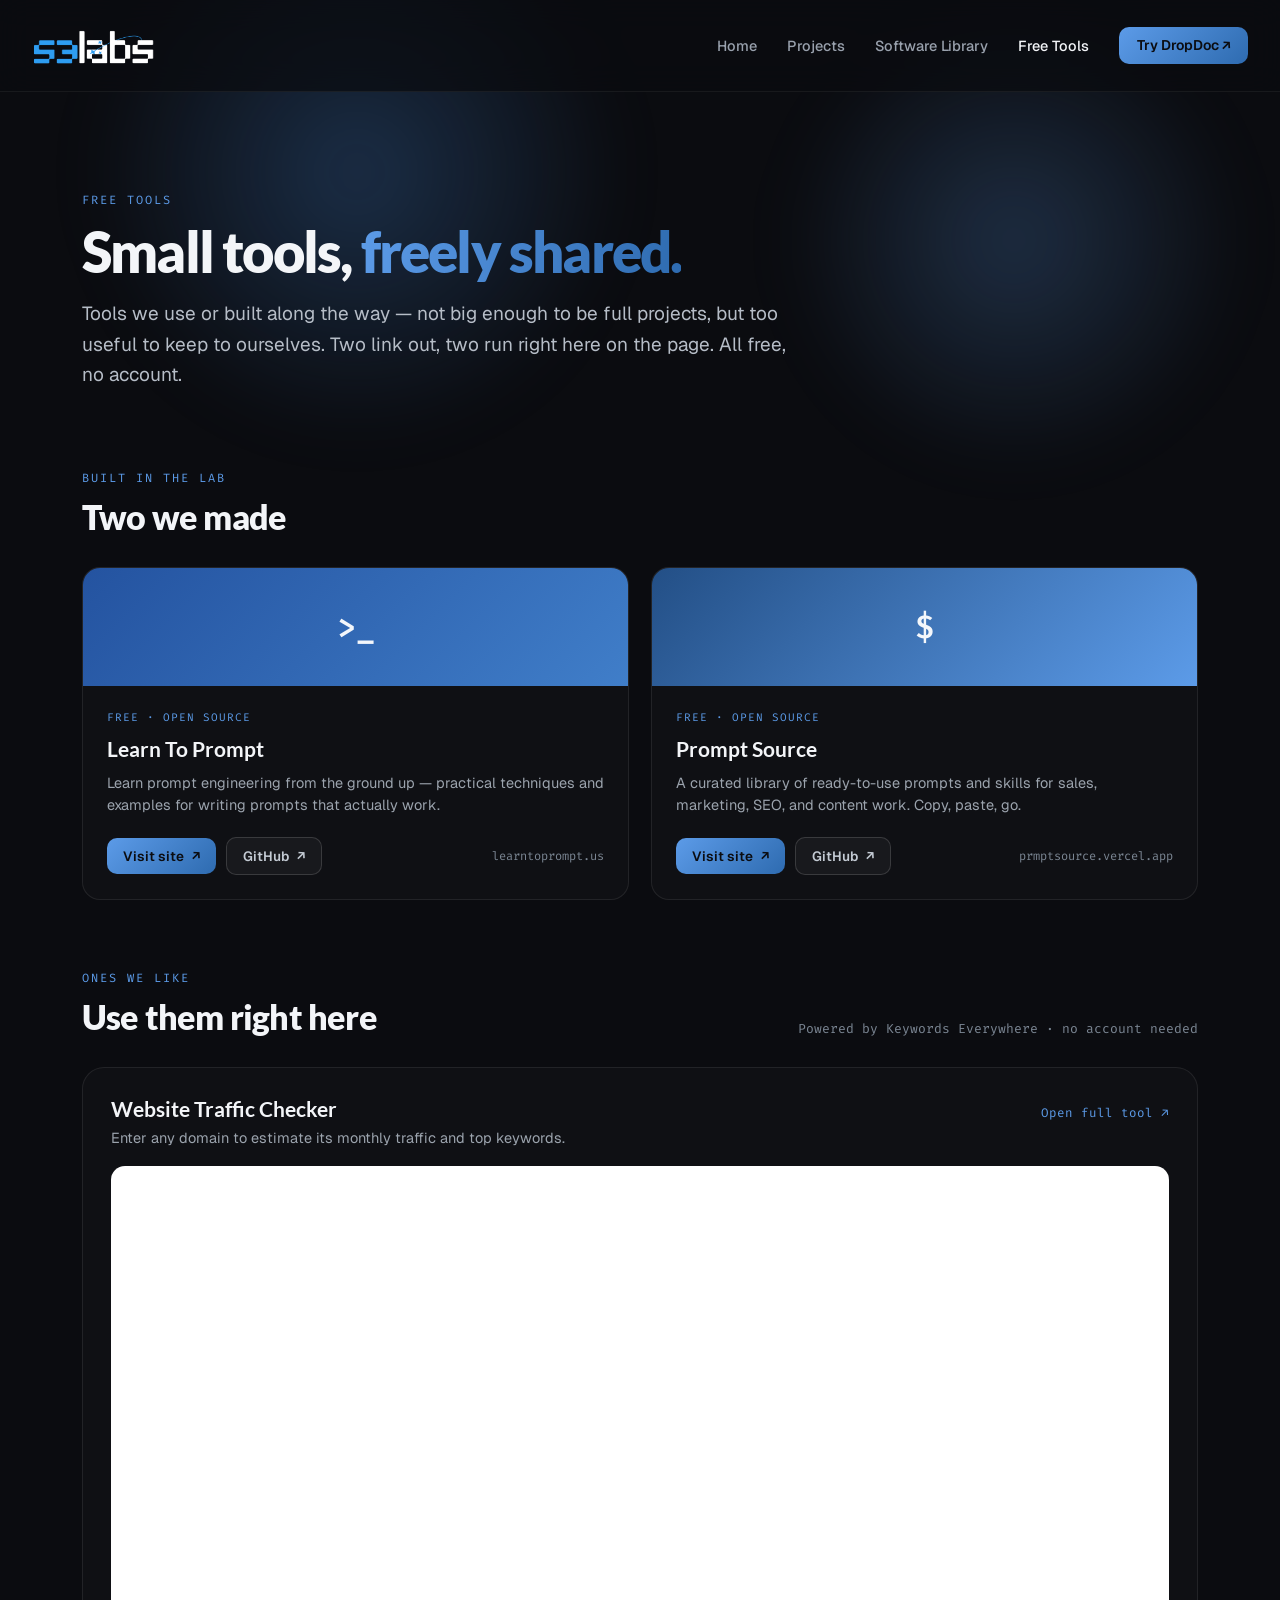
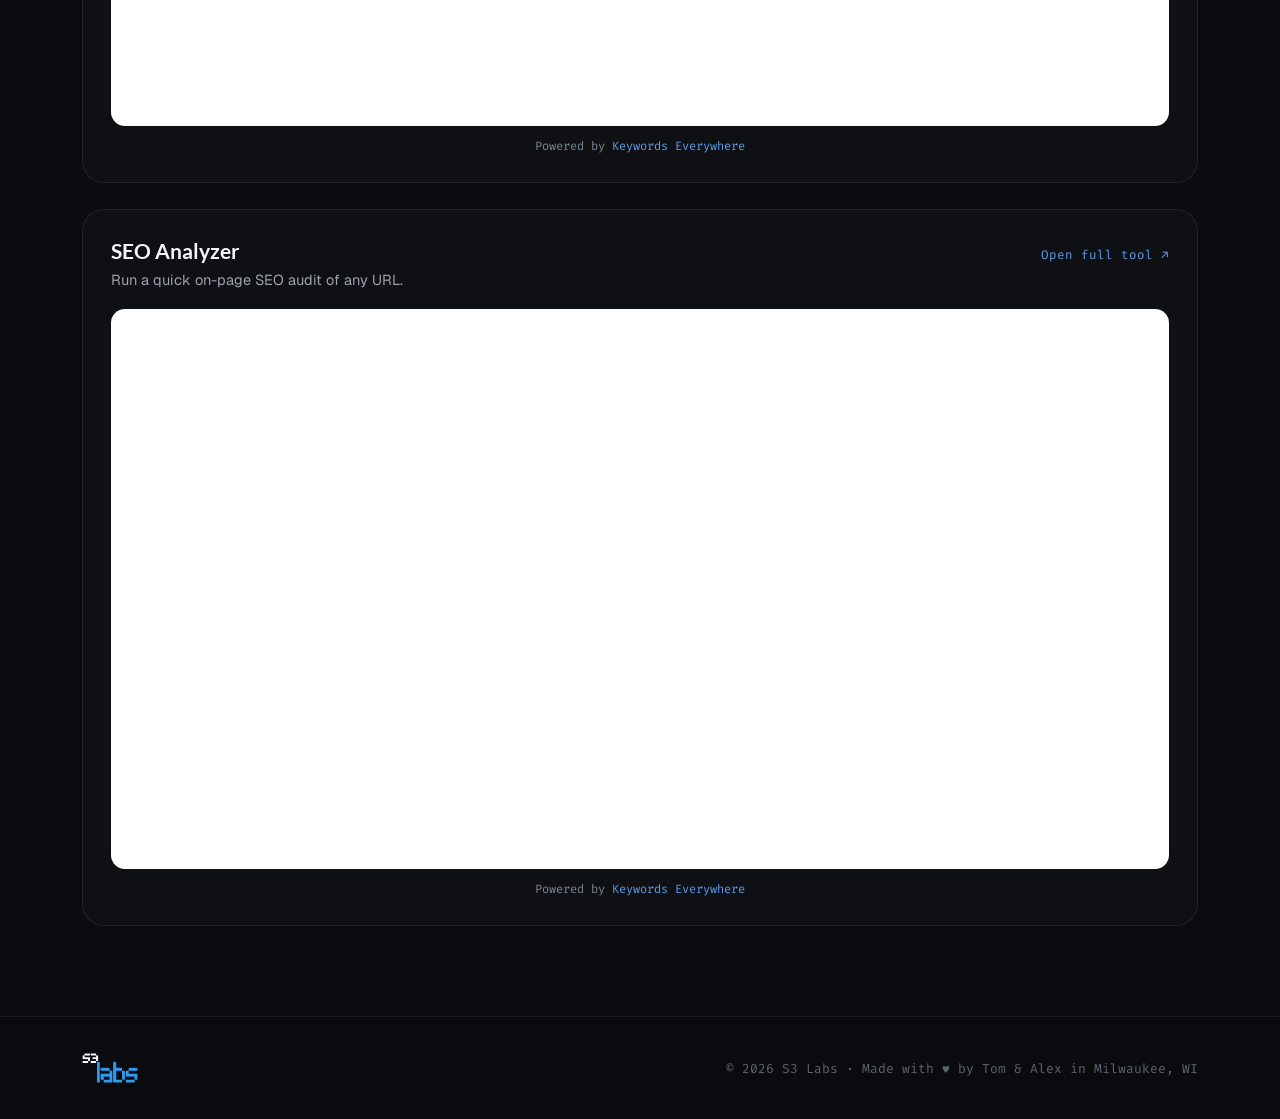
==== free-tools.html @ d80d65c3 "Add Free Tools page with nav links across the site Implements the Claude Design handoff (site/free-t" ====
<!DOCTYPE html>
<html lang="en">
<head>
<meta charset="utf-8">
<meta name="viewport" content="width=device-width, initial-scale=1">
<title>Free Tools — S3 Labs</title>
<meta name="description" content="Free tools we use or built — a prompt engineering guide, a prompt library, and SEO utilities you can run right on the page. No cost, no account.">
<meta property="og:type" content="website">
<meta property="og:title" content="Free Tools — S3 Labs">
<meta property="og:description" content="Free tools we use or built — a prompt engineering guide, a prompt library, and SEO utilities you can run right on the page.">
<meta property="og:site_name" content="S3 Labs">
<meta property="og:url" content="https://s3labs.tech/free-tools">
<meta name="twitter:card" content="summary">
<link rel="icon" href="assets/img/favicon.png?v=3">
<link rel="preconnect" href="https://fonts.googleapis.com">
<link rel="preconnect" href="https://fonts.gstatic.com" crossorigin>
<link href="https://fonts.googleapis.com/css2?family=Geist:wght@300;400;500;600&family=Fira+Code:wght@400;500;600&display=swap" rel="stylesheet">
<link rel="stylesheet" href="assets/css/styles.css">
<noscript><style>[data-reveal]{opacity:1!important;transform:none!important}</style></noscript>
</head>
<body>
<div style="position:relative;width:100%;min-height:100vh;">
  <div style="position:fixed;inset:0;z-index:0;overflow:hidden;pointer-events:none;">
    <div style="position:absolute;top:-12%;left:6%;width:560px;height:560px;border-radius:50%;background:radial-gradient(circle,rgba(64,126,201,.30),transparent 68%);filter:blur(30px);animation:floatA 16s ease-in-out infinite;"></div>
    <div style="position:absolute;top:0;right:2%;width:480px;height:480px;border-radius:50%;background:radial-gradient(circle,rgba(92,155,232,.24),transparent 68%);filter:blur(30px);animation:floatB 19s ease-in-out infinite;"></div>
  </div>

  <nav style="position:fixed;top:0;left:0;right:0;z-index:50;display:flex;align-items:center;justify-content:space-between;padding:16px 32px;background:rgba(11,12,16,.72);backdrop-filter:blur(16px);-webkit-backdrop-filter:blur(16px);border-bottom:1px solid rgba(255,255,255,.06);">
    <a href="index.html" style="display:flex;align-items:center;gap:11px;"><img src="assets/img/logo-s3labs.png" alt="S3 Labs" style="height:59px;width:124px;display:block;"></a>
    <div style="display:flex;align-items:center;gap:30px;">
      <a href="index.html" style="font-size:14.5px;color:#99A1AD;font-weight:500;" class="hv1">Home</a>
      <a href="projects.html" style="font-size:14.5px;color:#99A1AD;font-weight:500;" class="hv1">Projects</a>
      <a href="library.html" style="font-size:14.5px;color:#99A1AD;font-weight:500;" class="hv1">Software Library</a>
      <a href="free-tools.html" style="font-size:14.5px;color:#F3F5F8;font-weight:500;">Free Tools</a>
      <a href="https://dropdoc.sh" target="_blank" style="font-size:14px;font-weight:600;color:#0B0C10;background:linear-gradient(135deg,#5C9BE8,#2E6BB0);padding:9px 18px;border-radius:10px;" class="hv2">Try DropDoc <span style="font-family:'Fira Code';">↗</span></a>
    </div>
  </nav>

  <div style="position:relative;z-index:1;">

    <!-- HERO -->
    <section style="max-width:1180px;margin:0 auto;padding:188px 32px 50px;">
      <div data-reveal style="opacity:0;transform:translateY(24px);transition:opacity .7s cubic-bezier(.2,.7,.2,1),transform .7s cubic-bezier(.2,.7,.2,1);max-width:720px;">
        <span style="font-family:'Fira Code';font-size:12px;letter-spacing:2px;text-transform:uppercase;color:#5C9BE8;">Free Tools</span>
        <h1 style="font-family:'Lato';font-weight:900;font-size:56px;line-height:1.04;letter-spacing:-1.8px;margin:14px 0 18px;">Small tools, <span style="background:linear-gradient(100deg,#5C9BE8,#2E6BB0);-webkit-background-clip:text;background-clip:text;color:transparent;">freely shared.</span></h1>
        <p style="font-size:19px;line-height:1.6;color:#B6BDC7;margin:0;">Tools we use or built along the way — not big enough to be full projects, but too useful to keep to ourselves. Two link out, two run right here on the page. All free, no account.</p>
      </div>
    </section>

    <!-- OURS -->
    <section style="max-width:1180px;margin:0 auto;padding:30px 32px 70px;">
      <div data-reveal style="opacity:0;transform:translateY(24px);transition:opacity .7s cubic-bezier(.2,.7,.2,1),transform .7s cubic-bezier(.2,.7,.2,1);margin-bottom:30px;">
        <span style="display:block;font-family:'Fira Code';font-size:12px;letter-spacing:2px;text-transform:uppercase;color:#5C9BE8;margin-bottom:10px;">Built in the lab</span>
        <h2 style="font-family:'Lato';font-weight:900;font-size:34px;letter-spacing:-.8px;margin:0;">Two we made</h2>
      </div>
      <div style="display:grid;grid-template-columns:repeat(2,1fr);gap:22px;">

        <div data-reveal data-reveal-delay="0" style="opacity:0;transform:translateY(24px);transition:opacity .7s cubic-bezier(.2,.7,.2,1),transform .7s cubic-bezier(.2,.7,.2,1),border-color .25s;display:flex;flex-direction:column;border:1px solid rgba(255,255,255,.08);border-radius:18px;overflow:hidden;background:rgba(255,255,255,.02);" class="hv14">
          <div style="height:118px;background:linear-gradient(135deg,#2453a0,#407EC9);display:grid;place-items:center;"><span style="font-family:'Fira Code';font-weight:600;font-size:32px;color:rgba(255,255,255,.94);">&gt;_</span></div>
          <div style="padding:24px;flex:1;display:flex;flex-direction:column;">
            <span style="font-family:'Fira Code';font-size:11px;letter-spacing:1px;text-transform:uppercase;color:#5C9BE8;">Free · Open source</span>
            <h3 style="font-family:'Lato';font-weight:700;font-size:21px;line-height:1.2;margin:11px 0 10px;">Learn To Prompt</h3>
            <p style="font-size:14.5px;line-height:1.55;color:#9BA3AD;margin:0 0 20px;flex:1;">Learn prompt engineering from the ground up — practical techniques and examples for writing prompts that actually work.</p>
            <div style="display:flex;align-items:center;gap:10px;flex-wrap:wrap;">
              <a href="https://learntoprompt.us/" target="_blank" style="display:inline-flex;align-items:center;gap:8px;font-weight:600;font-size:13.5px;color:#0B0C10;background:linear-gradient(135deg,#5C9BE8,#2E6BB0);padding:9px 16px;border-radius:10px;" class="hv12">Visit site <span style="font-family:'Fira Code';">↗</span></a>
              <a href="https://github.com/TomsTools11/learn-prompting" target="_blank" style="display:inline-flex;align-items:center;gap:8px;font-weight:600;font-size:13.5px;color:#C3CAD3;background:rgba(255,255,255,.04);border:1px solid rgba(255,255,255,.14);padding:9px 16px;border-radius:10px;" class="hv4">GitHub <span style="font-family:'Fira Code';">↗</span></a>
              <span style="font-family:'Fira Code';font-size:12px;color:#7B8693;margin-left:auto;">learntoprompt.us</span>
            </div>
          </div>
        </div>

        <div data-reveal data-reveal-delay="120" style="opacity:0;transform:translateY(24px);transition:opacity .7s cubic-bezier(.2,.7,.2,1),transform .7s cubic-bezier(.2,.7,.2,1),border-color .25s;display:flex;flex-direction:column;border:1px solid rgba(255,255,255,.08);border-radius:18px;overflow:hidden;background:rgba(255,255,255,.02);" class="hv14">
          <div style="height:118px;background:linear-gradient(135deg,#234f86,#5C9BE8);display:grid;place-items:center;"><span style="font-family:'Fira Code';font-weight:600;font-size:32px;color:rgba(255,255,255,.94);">$</span></div>
          <div style="padding:24px;flex:1;display:flex;flex-direction:column;">
            <span style="font-family:'Fira Code';font-size:11px;letter-spacing:1px;text-transform:uppercase;color:#5C9BE8;">Free · Open source</span>
            <h3 style="font-family:'Lato';font-weight:700;font-size:21px;line-height:1.2;margin:11px 0 10px;">Prompt Source</h3>
            <p style="font-size:14.5px;line-height:1.55;color:#9BA3AD;margin:0 0 20px;flex:1;">A curated library of ready-to-use prompts and skills for sales, marketing, SEO, and content work. Copy, paste, go.</p>
            <div style="display:flex;align-items:center;gap:10px;flex-wrap:wrap;">
              <a href="https://prmptsource.vercel.app/" target="_blank" style="display:inline-flex;align-items:center;gap:8px;font-weight:600;font-size:13.5px;color:#0B0C10;background:linear-gradient(135deg,#5C9BE8,#2E6BB0);padding:9px 16px;border-radius:10px;" class="hv12">Visit site <span style="font-family:'Fira Code';">↗</span></a>
              <a href="https://github.com/TomsTools11/toms-prompt-library" target="_blank" style="display:inline-flex;align-items:center;gap:8px;font-weight:600;font-size:13.5px;color:#C3CAD3;background:rgba(255,255,255,.04);border:1px solid rgba(255,255,255,.14);padding:9px 16px;border-radius:10px;" class="hv4">GitHub <span style="font-family:'Fira Code';">↗</span></a>
              <span style="font-family:'Fira Code';font-size:12px;color:#7B8693;margin-left:auto;">prmptsource.vercel.app</span>
            </div>
          </div>
        </div>

      </div>
    </section>

    <!-- EMBEDDED -->
    <section style="max-width:1180px;margin:0 auto;padding:0 32px 90px;">
      <div data-reveal style="opacity:0;transform:translateY(24px);transition:opacity .7s cubic-bezier(.2,.7,.2,1),transform .7s cubic-bezier(.2,.7,.2,1);display:flex;align-items:end;justify-content:space-between;margin-bottom:30px;flex-wrap:wrap;gap:16px;">
        <div>
          <span style="display:block;font-family:'Fira Code';font-size:12px;letter-spacing:2px;text-transform:uppercase;color:#5C9BE8;margin-bottom:10px;">Ones we like</span>
          <h2 style="font-family:'Lato';font-weight:900;font-size:34px;letter-spacing:-.8px;margin:0;">Use them right here</h2>
        </div>
        <span style="font-family:'Fira Code';font-size:13px;color:#7B8693;">Powered by Keywords Everywhere · no account needed</span>
      </div>

      <div data-reveal data-reveal-delay="0" style="opacity:0;transform:translateY(24px);transition:opacity .7s cubic-bezier(.2,.7,.2,1),transform .7s cubic-bezier(.2,.7,.2,1);border:1px solid rgba(255,255,255,.08);border-radius:22px;background:rgba(255,255,255,.02);padding:28px;margin-bottom:26px;">
        <div style="display:flex;align-items:baseline;justify-content:space-between;gap:16px;flex-wrap:wrap;margin-bottom:18px;">
          <div>
            <h3 style="font-family:'Lato';font-weight:700;font-size:21px;margin:0 0 6px;">Website Traffic Checker</h3>
            <p style="font-size:14.5px;line-height:1.5;color:#9BA3AD;margin:0;">Enter any domain to estimate its monthly traffic and top keywords.</p>
          </div>
          <a href="https://keywordseverywhere.com/tools/website-traffic-checker/" target="_blank" style="font-family:'Fira Code';font-size:12.5px;color:#5C9BE8;white-space:nowrap;" class="hv11">Open full tool ↗</a>
        </div>
        <!-- Keywords Everywhere - Website Traffic Checker -->
        <div class="ke-tools-embed">
          <div style="background:#fff;border-radius:14px;overflow:hidden;">
            <iframe src="https://keywordseverywhere.com/tools/website-traffic-checker/?embed=1"
                    data-ke-embed="website-traffic-checker"
                    title="Website Traffic Checker by Keywords Everywhere"
                    style="width:100%;border:0;min-height:560px;display:block;"
                    loading="lazy"></iframe>
          </div>
          <p style="margin:12px 0 0;font-family:'Fira Code';font-size:12px;text-align:center;color:#7B8693;">Powered by <a href="https://keywordseverywhere.com/tools/website-traffic-checker/" target="_blank" rel="noopener" style="color:#5C9BE8;" class="hv11">Keywords Everywhere</a></p>
        </div>
      </div>

      <div data-reveal data-reveal-delay="80" style="opacity:0;transform:translateY(24px);transition:opacity .7s cubic-bezier(.2,.7,.2,1),transform .7s cubic-bezier(.2,.7,.2,1);border:1px solid rgba(255,255,255,.08);border-radius:22px;background:rgba(255,255,255,.02);padding:28px;">
        <div style="display:flex;align-items:baseline;justify-content:space-between;gap:16px;flex-wrap:wrap;margin-bottom:18px;">
          <div>
            <h3 style="font-family:'Lato';font-weight:700;font-size:21px;margin:0 0 6px;">SEO Analyzer</h3>
            <p style="font-size:14.5px;line-height:1.5;color:#9BA3AD;margin:0;">Run a quick on-page SEO audit of any URL.</p>
          </div>
          <a href="https://keywordseverywhere.com/tools/seo-analyzer/" target="_blank" style="font-family:'Fira Code';font-size:12.5px;color:#5C9BE8;white-space:nowrap;" class="hv11">Open full tool ↗</a>
        </div>
        <!-- Keywords Everywhere - SEO Analyzer -->
        <div class="ke-tools-embed">
          <div style="background:#fff;border-radius:14px;overflow:hidden;">
            <iframe src="https://keywordseverywhere.com/tools/seo-analyzer/?embed=1"
                    data-ke-embed="seo-analyzer"
                    title="SEO Analyzer by Keywords Everywhere"
                    style="width:100%;border:0;min-height:560px;display:block;"
                    loading="lazy"></iframe>
          </div>
          <p style="margin:12px 0 0;font-family:'Fira Code';font-size:12px;text-align:center;color:#7B8693;">Powered by <a href="https://keywordseverywhere.com/tools/seo-analyzer/" target="_blank" rel="noopener" style="color:#5C9BE8;" class="hv11">Keywords Everywhere</a></p>
        </div>
      </div>
    </section>

    <footer style="border-top:1px solid rgba(255,255,255,.07);background:#0A0B0E;">
      <div style="max-width:1180px;margin:0 auto;padding:36px 32px;display:flex;justify-content:space-between;align-items:center;gap:24px;flex-wrap:wrap;">
        <a href="index.html" style="display:flex;align-items:center;gap:11px;"><img src="assets/img/logo-s3labs-ondark.png" alt="S3 Labs" style="height:30px;width:auto;display:block;"></a>
        <p style="font-size:13px;color:#5C6470;font-family:'Fira Code';margin:0;">© 2026 S3 Labs · Made with ♥ by Tom &amp; Alex in Milwaukee, WI</p>
      </div>
    </footer>

  </div>
</div>
<script async src="https://keywordseverywhere.com/tools/assets/js/embed.js"></script>
<script src="assets/js/main.js" defer></script>
</body>
</html>
---- assets/css/styles.css ----
/* s3labs.tech — shared styles (architecture ported from tom-panos.com) */
@font-face{font-family:'Lato';src:url('../../fonts/Lato-Regular.ttf') format('truetype');font-weight:400;font-style:normal;font-display:swap;}
@font-face{font-family:'Lato';src:url('../../fonts/Lato-Bold.ttf') format('truetype');font-weight:700;font-style:normal;font-display:swap;}
@font-face{font-family:'Lato';src:url('../../fonts/Lato-Black.ttf') format('truetype');font-weight:900;font-style:normal;font-display:swap;}

*{box-sizing:border-box;}
html{scroll-behavior:smooth;}
body{margin:0;background:#0B0C10;color:#F3F5F8;font-family:'Geist',system-ui,sans-serif;-webkit-font-smoothing:antialiased;overflow-x:hidden;}
::selection{background:rgba(92,155,232,.32);}
a{color:inherit;text-decoration:none;}
img{max-width:100%;}
input{font-family:'Geist',system-ui,sans-serif;}
input::placeholder{color:#5C6470;}
@keyframes floatA{0%,100%{transform:translate(0,0) scale(1);}50%{transform:translate(40px,-30px) scale(1.08);}}
@keyframes floatB{0%,100%{transform:translate(0,0) scale(1);}50%{transform:translate(-50px,40px) scale(1.12);}}
@keyframes spinRing{to{transform:rotate(360deg);}}
@keyframes brandPulse{0%,100%{transform:scale(1);opacity:.92;}50%{transform:scale(1.04);opacity:1;}}

/* hover states (same numbering as tom-panos.com) */
.hv1:hover{color:#F3F5F8 !important}
.hv2:hover{transform:translateY(-1px) !important;box-shadow:0 8px 24px rgba(64,126,201,.4) !important}
.hv3:hover{transform:translateY(-2px) !important;box-shadow:0 14px 34px rgba(64,126,201,.38) !important}
.hv4:hover{background:rgba(255,255,255,.09) !important;border-color:rgba(255,255,255,.28) !important}
.hv5:hover{transform:translateX(4px) !important;border-color:rgba(92,155,232,.4) !important;background:rgba(92,155,232,.05) !important}
.hv6:hover{transform:translateY(-3px) !important;border-color:rgba(92,155,232,.4) !important;background:rgba(92,155,232,.06) !important}
.hv7:hover{gap:12px !important}
.hv8:hover{color:#C3CAD3 !important}
.hv9:hover{transform:translateY(-5px) !important;border-color:rgba(92,155,232,.4) !important}
.hv10:hover{transform:translateY(-2px) !important;box-shadow:0 16px 38px rgba(64,126,201,.4) !important}
.hv11:hover{color:#fff !important}
.hv12:hover{transform:translateY(-1px) !important;box-shadow:0 10px 28px rgba(64,126,201,.38) !important}
.hv13:hover{transform:translateY(-4px) !important;border-color:rgba(92,155,232,.4) !important;background:rgba(92,155,232,.05) !important}
.hv14:hover{border-color:rgba(92,155,232,.4) !important}

/* ---------- responsive ---------- */
@media (max-width:960px){
  [style*="grid-template-columns:1.15fr"],
  [style*="grid-template-columns:.9fr 1.1fr"],
  [style*="grid-template-columns:1.1fr 1fr"],
  [style*="grid-template-columns:1fr 1fr"]{grid-template-columns:1fr !important;}
  [style*="grid-template-columns:repeat(4"]{grid-template-columns:repeat(2,1fr) !important;}
  [style*="grid-template-columns:repeat(3"]{grid-template-columns:repeat(2,1fr) !important;}
  [style*="grid-template-columns:repeat(6"]{grid-template-columns:repeat(3,1fr) !important;}
}
@media (max-width:760px){
  nav{flex-wrap:wrap !important;gap:10px !important;padding:12px 18px !important;}
  nav>div{gap:16px !important;flex-wrap:wrap;justify-content:flex-end;row-gap:8px;}
  section[style*="padding:172px"],section[style*="padding:188px"]{padding-top:148px !important;}
}
@media (max-width:620px){
  [style*="grid-template-columns:repeat(3"],
  [style*="grid-template-columns:repeat(2"]{grid-template-columns:1fr !important;}
  [style*="grid-template-columns:repeat(6"]{grid-template-columns:repeat(2,1fr) !important;}
  [style*="grid-template-columns:repeat(4"]{grid-template-columns:repeat(2,1fr) !important;}
  h1{font-size:40px !important;line-height:1.06 !important;letter-spacing:-1px !important;}
  h2{font-size:28px !important;}
  section{padding-left:20px !important;padding-right:20px !important;}
  nav{padding:12px 16px !important;}
  nav>div{gap:13px !important;font-size:13px;}
}
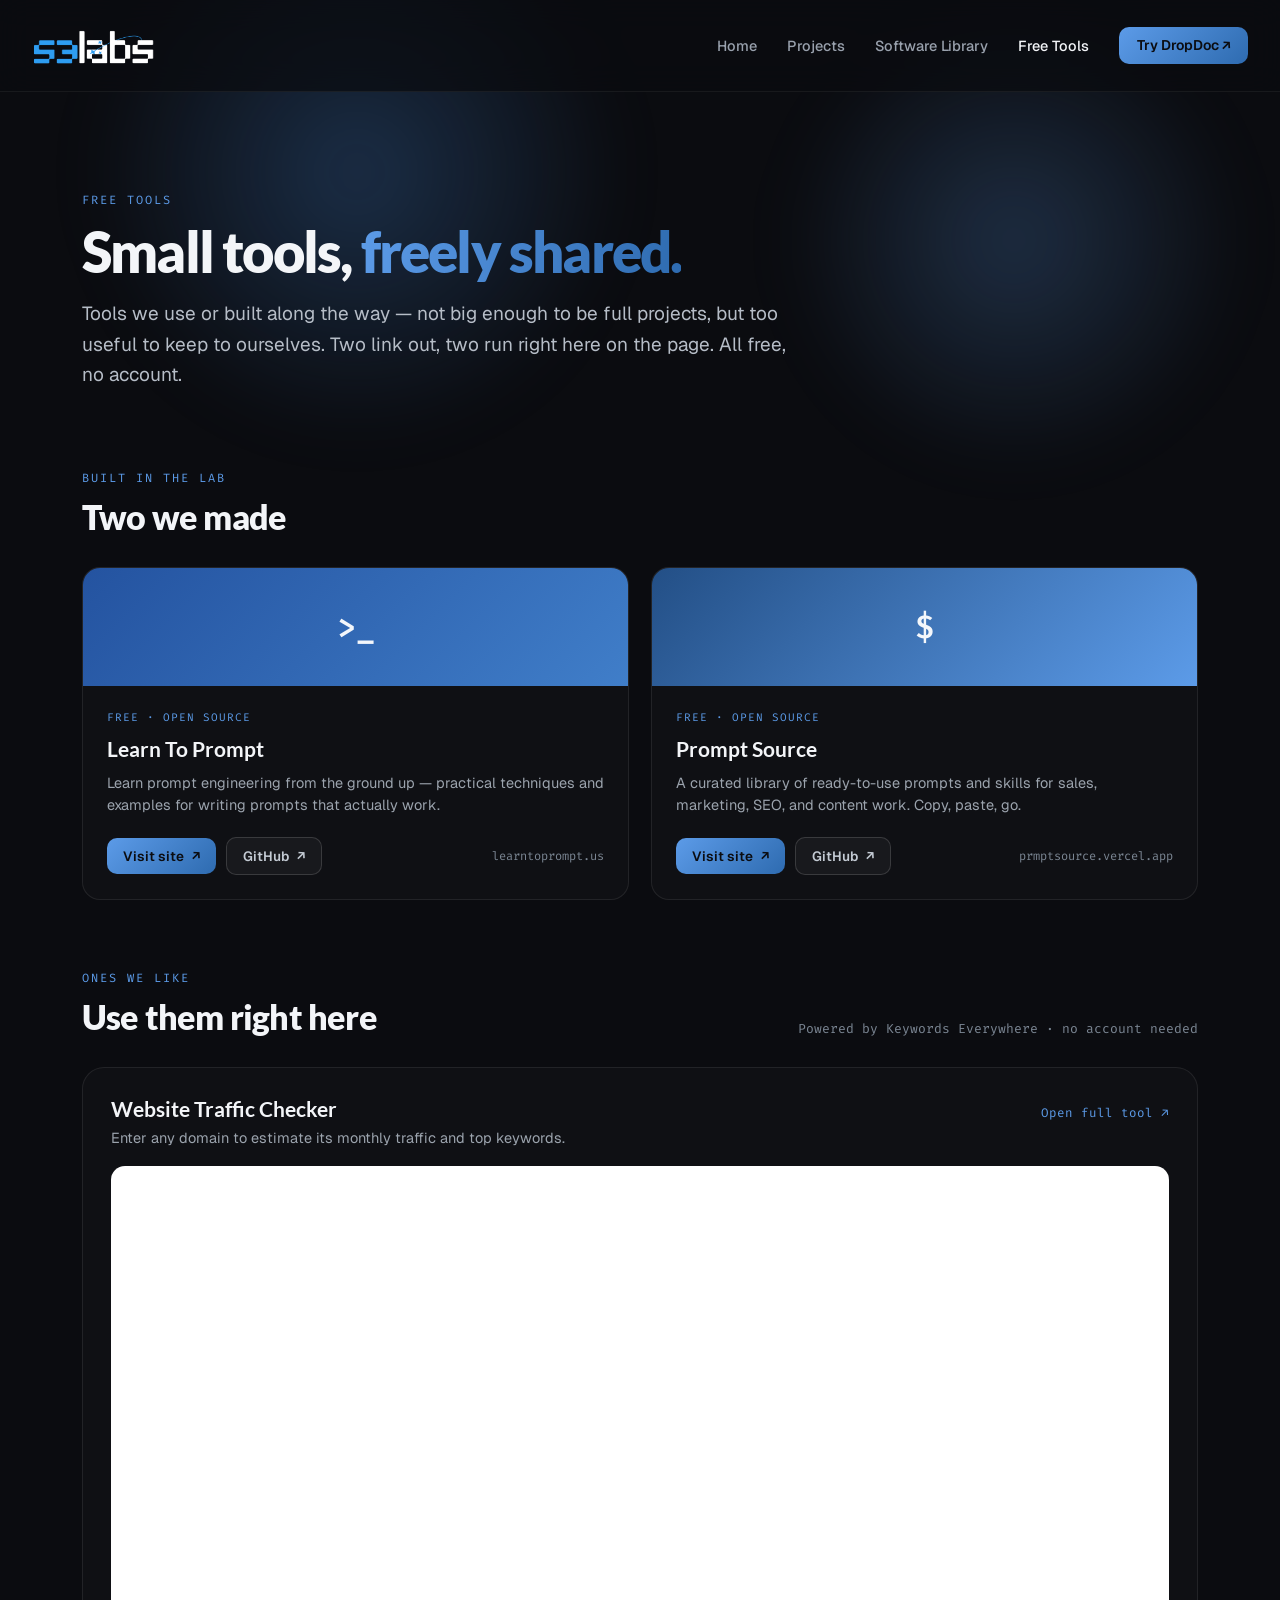
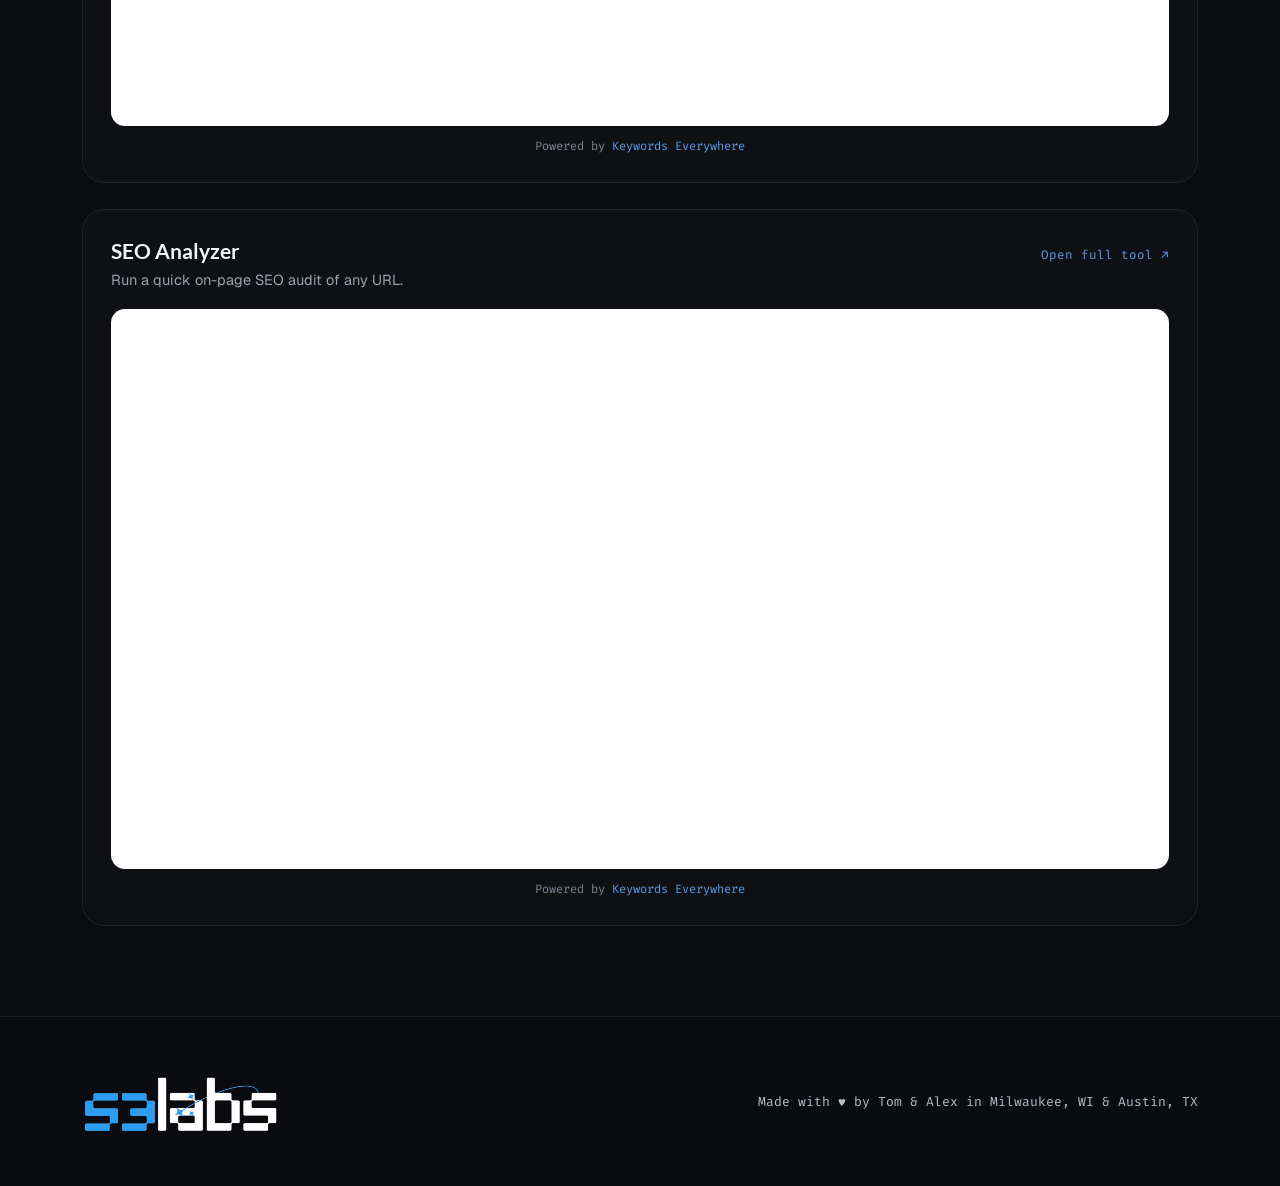
==== commit 6f67ae36: "Update footer logo and text across all pages Swap projects and free-tools footers to the new S3 Labs" ====
--- a/free-tools.html
+++ b/free-tools.html
@@ -141,8 +141,8 @@
 
     <footer style="border-top:1px solid rgba(255,255,255,.07);background:#0A0B0E;">
       <div style="max-width:1180px;margin:0 auto;padding:36px 32px;display:flex;justify-content:space-between;align-items:center;gap:24px;flex-wrap:wrap;">
-        <a href="index.html" style="display:flex;align-items:center;gap:11px;"><img src="assets/img/logo-s3labs-ondark.png" alt="S3 Labs" style="height:30px;width:auto;display:block;"></a>
-        <p style="font-size:13px;color:#5C6470;font-family:'Fira Code';margin:0;">© 2026 S3 Labs · Made with ♥ by Tom &amp; Alex in Milwaukee, WI</p>
+        <a href="index.html" style="display:flex;align-items:center;gap:11px;"><img src="assets/img/logo-s3labs.png" alt="S3 Labs" style="height:97px;width:199px;display:block;"></a>
+        <p style="font-size:13px;color:#B7BFCA;font-family:'Fira Code';margin:0;">Made with ♥️ by Tom &amp; Alex in Milwaukee, WI &amp; Austin, TX</p>
       </div>
     </footer>
 
